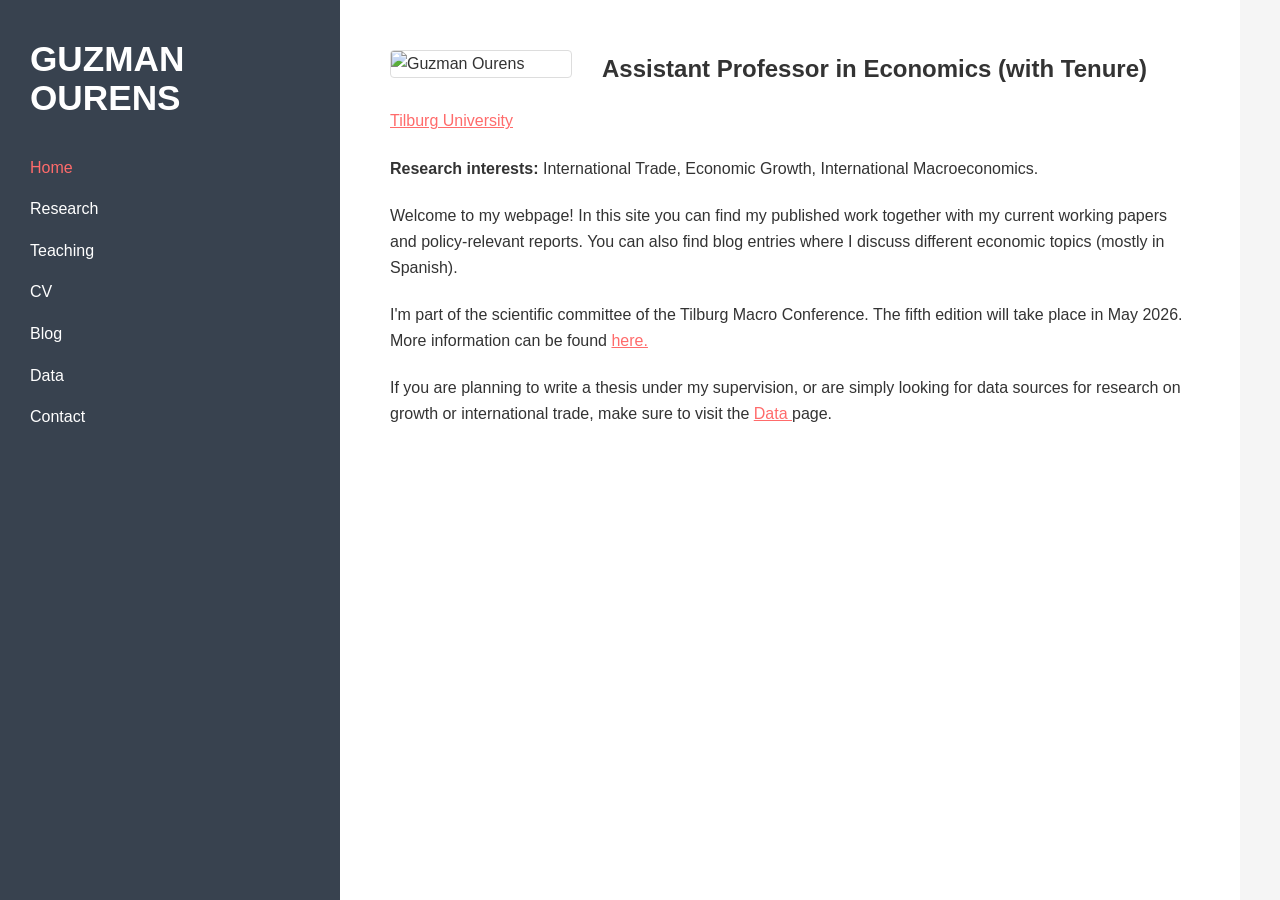
==== index.html @ 63a26b4d "Update index.html" ====
<!DOCTYPE html>
<html lang="en">

<head>
    <meta charset="UTF-8">
    <meta name="viewport" content="width=device-width, initial-scale=1.0">

    <title>Guzman Ourens</title>

    <link rel="stylesheet" href="css/style.css">
</head>

<body>

<div class="container">

    <aside class="sidebar">

        <h1>GUZMAN<br>OURENS</h1>

        <nav>

            <a class="active" href="index.html">Home</a>
            <a href="research.html">Research</a>
            <a href="teaching.html">Teaching</a>
            <a href="cv.html">CV</a>
            <a href="blog.html">Blog</a>
            <a href="data.html">Data</a>
            <a href="contact.html">Contact</a>

        </nav>

    </aside>

    <main class="content">

     <div class="intro">

    <img
        src="https://guzmanourens.com/wp-content/uploads/2017/09/photo-ourens-2.jpg"
        alt="Guzman Ourens"
        class="profile-photo">

    <div class="intro-text">

        <h2>Assistant Professor in Economics (with Tenure)</h2>

        <p class="university">
            <a href="https://www.tilburguniversity.edu/about/schools/economics-and-management"
               target="_blank">
                Tilburg University
            </a>
        </p>

    </div>

</div>

        <p>

            <strong>Research interests:</strong>

            International Trade,

            Economic Growth,

            International Macroeconomics.

        </p>

        <p>

            Welcome to my webpage!

            In this site you can find my published work together with my current working papers and
            policy-relevant reports.

            You can also find blog entries where I discuss different economic topics
            (mostly in Spanish).

        </p>

        <p>

            I'm part of the scientific committee of the Tilburg Macro Conference.

            The fifth edition will take place in May 2026.

            More information can be found

            <a href="https://macro-economics-tilburg.weebly.com/conference.html"
               target="_blank">

                here.

            </a>

        </p>

        <p>

            If you are planning to write a thesis under my supervision,
            or are simply looking for data sources for research on growth or international trade,
            make sure to visit the

            <a href="data.html">

                Data

            </a>

            page.

        </p>

    </main>

</div>

</body>

</html>
---- css/style.css ----
body{
    margin:0;
font-family:"Source Sans 3", Arial, sans-serif;    
    background:#f5f5f5;
    color: #333333;
    line-height:1.6;
}

.container{
    display:flex;
    min-height:100vh;
}

.sidebar{
    width:280px;
    background:#38424f;
    color:#fff;
    padding:40px 30px;
    position:fixed;
    top:0;
    bottom:0;
}

.sidebar h1{
    font-size:2.2rem;
    line-height:1.1;
    margin-top:0;
}

.sidebar nav a{
    display:block;
    color:#fff;
    text-decoration:none;
    padding:8px 0;
}

.sidebar nav a.active,
.sidebar nav a:hover{
    color:#ff6b6b;
}

.content{
    width:100%;
    max-width:900px;
    margin-left:340px;
    padding:50px;
    min-height:100vh;
    background:#fff;
    box-sizing:border-box;
}


.profile-photo{
    width:180px;
    height:auto;
    float:left;
    margin:0 30px 20px 0;
    border:1px solid #ddd;
    border-radius:4px;
}

h1{
    font-size:3rem;
}

h2{
    margin-top:0;
}

@media(max-width:800px){

.sidebar{
    position:relative;
    width:auto;
}

.content{
    margin-left:0;
    padding:25px;
}

.container{
    display:block;
}

.profile-photo{
    float:none;
    display:block;
    margin:0 auto 25px;
    width:180px;
}
}

    .sidebar nav a.active,
.sidebar nav a:hover,
a{
    color:#ff6b6b;
}

h3{
    margin-top:40px;
    margin-bottom:10px;
}

h4{
    margin-top:25px;
    margin-bottom:5px;
    font-weight:600;
}

ul{
    margin-top:5px;
    margin-bottom:20px;
}

h3{
    margin-top:40px;
    margin-bottom:15px;
    font-size:1.35rem;
}

.content p{
    margin-bottom:22px;
}
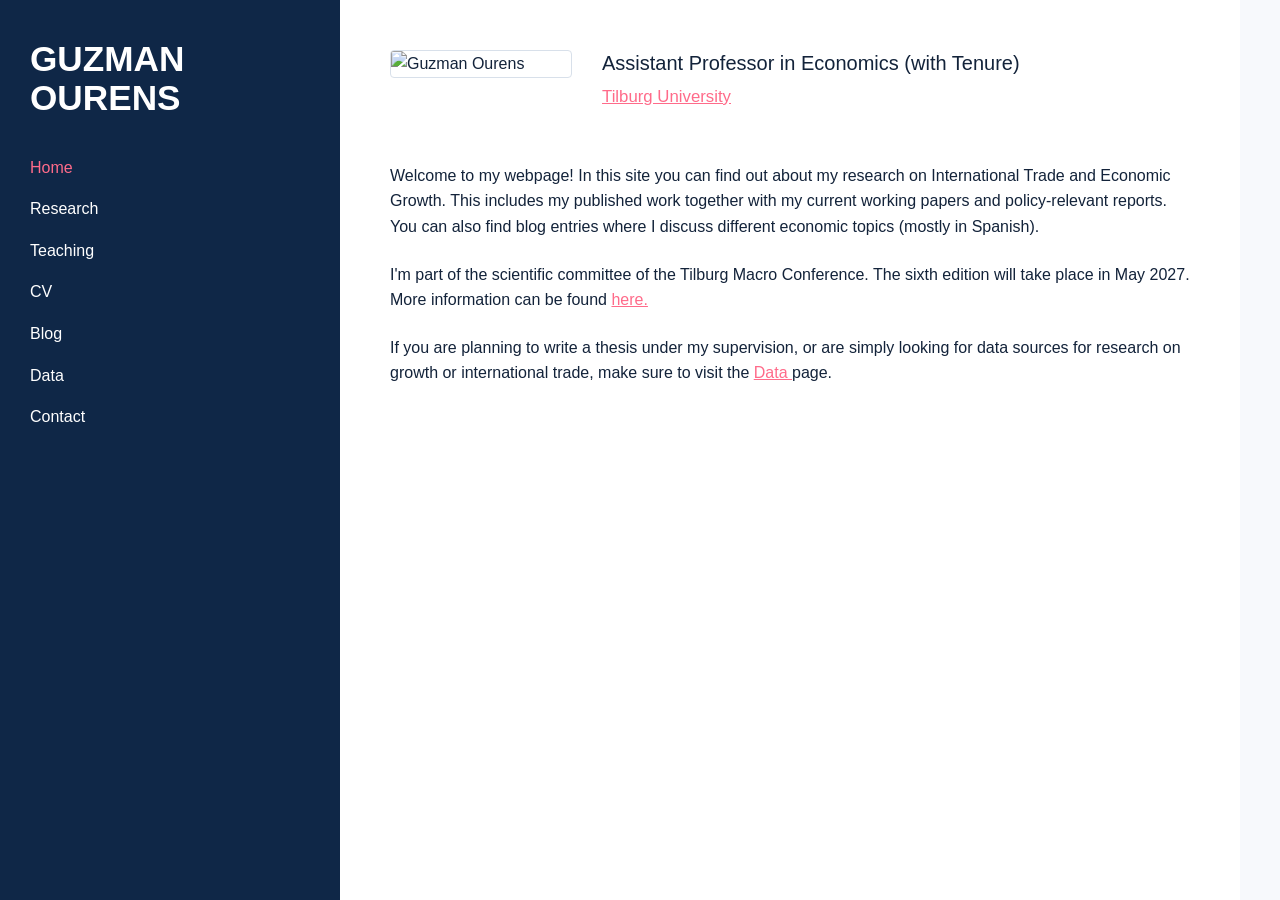
==== commit b4e9983f: "Update research description and conference year Removed specific research interests and updated conf" ====
--- a/index.html
+++ b/index.html
@@ -58,21 +58,9 @@
 
         <p>
 
-            <strong>Research interests:</strong>
-
-            International Trade,
-
-            Economic Growth,
-
-            International Macroeconomics.
-
-        </p>
-
-        <p>
-
             Welcome to my webpage!
 
-            In this site you can find my published work together with my current working papers and
+            In this site you can find out about my research on International Trade and Economic Growth. This includes my published work together with my current working papers and
             policy-relevant reports.
 
             You can also find blog entries where I discuss different economic topics
@@ -84,7 +72,7 @@
 
             I'm part of the scientific committee of the Tilburg Macro Conference.
 
-            The fifth edition will take place in May 2026.
+            The sixth edition will take place in May 2027.
 
             More information can be found
 
--- a/css/style.css
+++ b/css/style.css
@@ -1,8 +1,8 @@
 body{
     margin:0;
 font-family:"Source Sans 3", Arial, sans-serif;    
-    background:#f5f5f5;
-    color: #333333;
+    background:#f7f9fc;
+    color: #13233a;
     line-height:1.6;
 }
 
@@ -13,7 +13,7 @@
 
 .sidebar{
     width:280px;
-    background:#38424f;
+    background:#0f2747;
     color:#fff;
     padding:40px 30px;
     position:fixed;
@@ -36,7 +36,7 @@
 
 .sidebar nav a.active,
 .sidebar nav a:hover{
-    color:#ff6b6b;
+    color:#ff6b8a;
 }
 
 .content{
@@ -45,18 +45,46 @@
     margin-left:340px;
     padding:50px;
     min-height:100vh;
-    background:#fff;
+    background:#ffffff;
     box-sizing:border-box;
 }
 
 
+.intro{
+    display:flex;
+    align-items:flex-start;
+    gap:30px;
+    margin-bottom:30px;
+}
+
 .profile-photo{
     width:180px;
     height:auto;
-    float:left;
-    margin:0 30px 20px 0;
-    border:1px solid #ddd;
+    border:1px solid #d8e0ea;
     border-radius:4px;
+    flex-shrink:0;
+}
+
+.intro-text h2{
+    margin:0;
+    font-size:1.25rem;
+    font-weight:500;
+    line-height:1.3;
+}
+
+.university{
+    margin:8px 0 18px;
+    font-size:1.05rem;
+}
+
+.research-interests{
+    margin:0;
+    font-size:1.2rem;
+    font-weight:600;
+}
+
+.research-interests span{
+    font-weight:400;
 }
 
 h1{
@@ -83,8 +111,11 @@
     display:block;
 }
 
+.intro{
+    display:block;
+}
+
 .profile-photo{
-    float:none;
     display:block;
     margin:0 auto 25px;
     width:180px;
@@ -94,7 +125,7 @@
     .sidebar nav a.active,
 .sidebar nav a:hover,
 a{
-    color:#ff6b6b;
+    color:#ff6b8a;
 }
 
 h3{
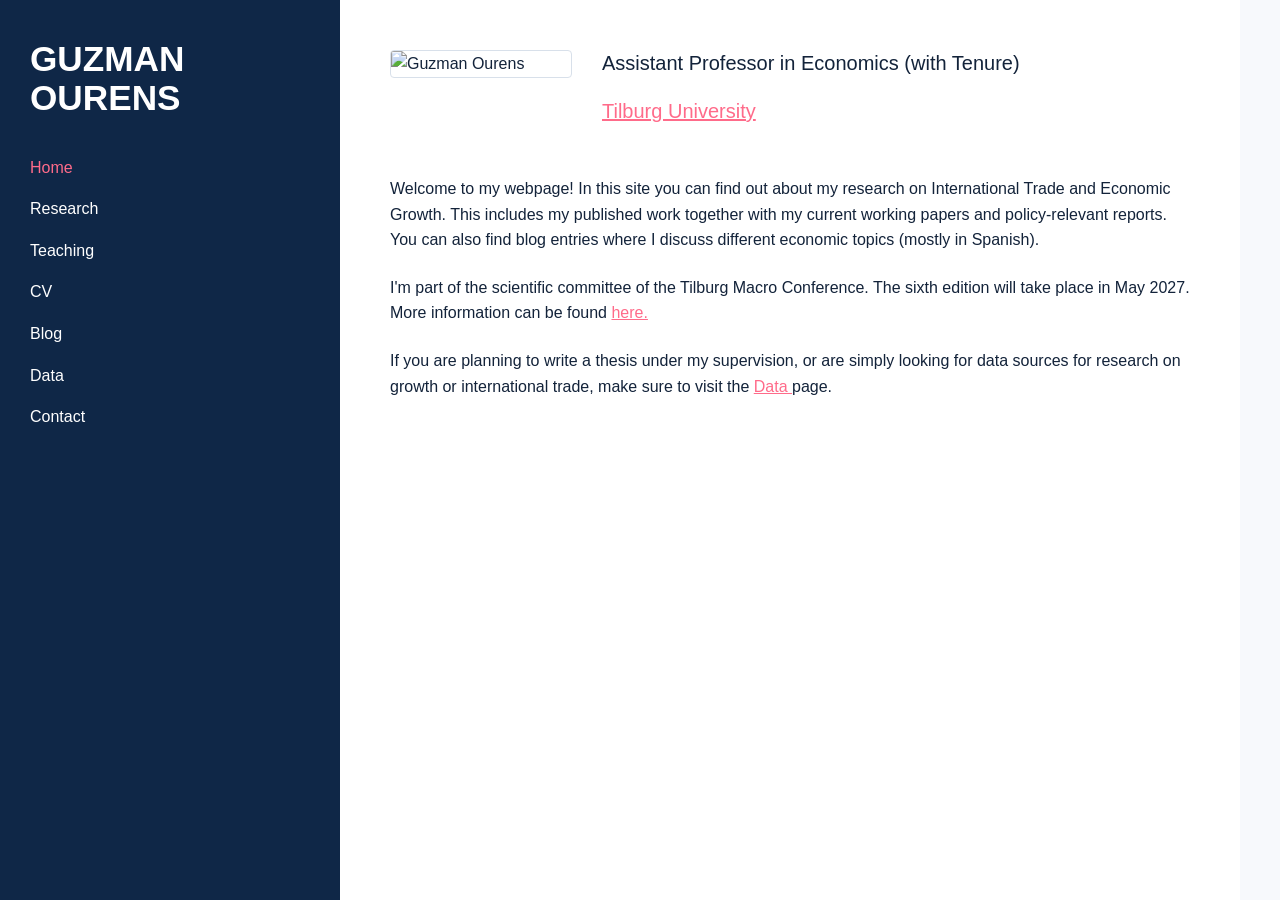
==== commit 2866f1a4: "Replace university link text with heading element" ====
--- a/index.html
+++ b/index.html
@@ -48,7 +48,7 @@
         <p class="university">
             <a href="https://www.tilburguniversity.edu/about/schools/economics-and-management"
                target="_blank">
-                Tilburg University
+                <h2>Tilburg University</h2>
             </a>
         </p>
 
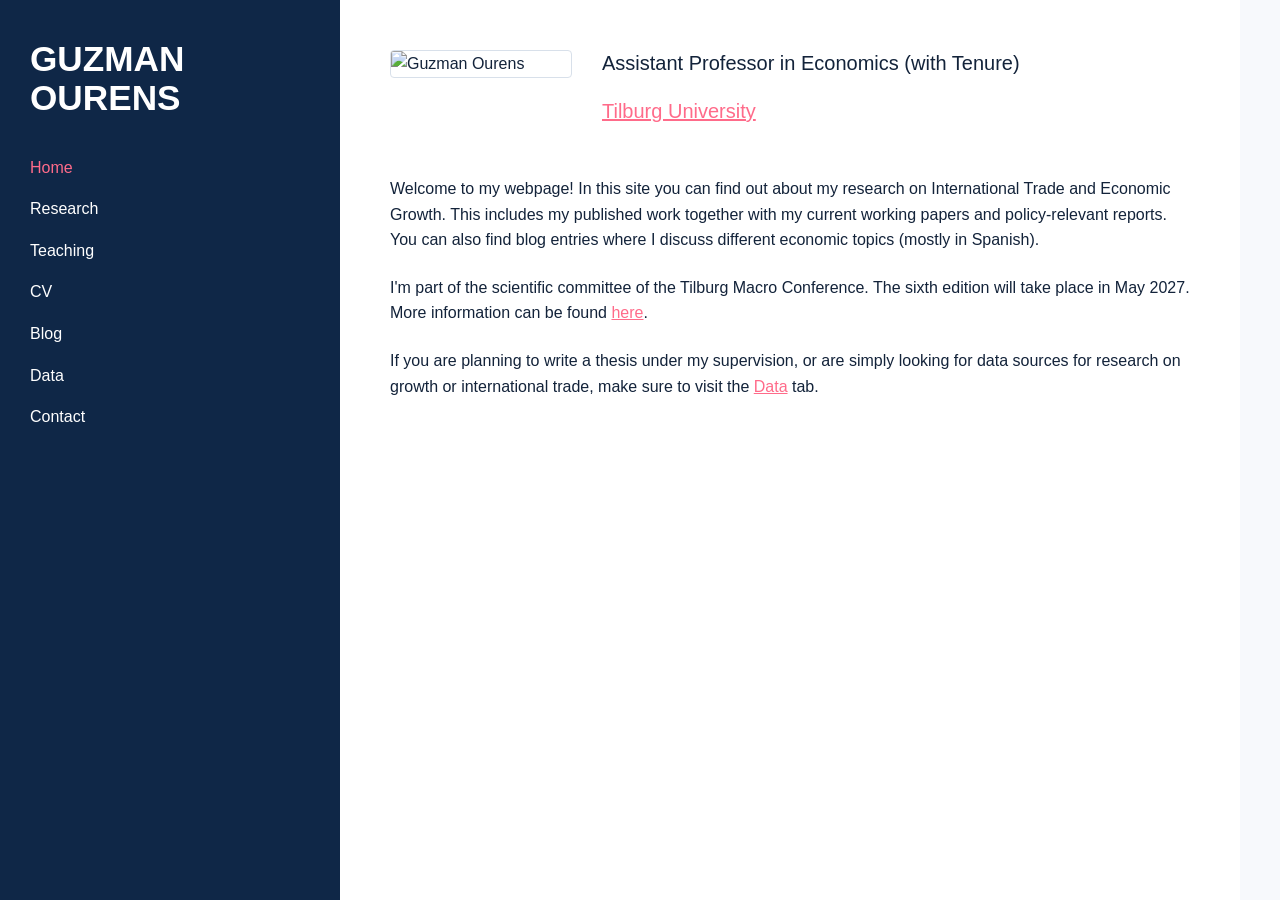
==== commit 464fc084: "Update conference information and simplify HTML" ====
--- a/index.html
+++ b/index.html
@@ -70,18 +70,9 @@
 
         <p>
 
-            I'm part of the scientific committee of the Tilburg Macro Conference.
-
-            The sixth edition will take place in May 2027.
-
-            More information can be found
-
-            <a href="https://macro-economics-tilburg.weebly.com/conference.html"
-               target="_blank">
-
-                here.
-
-            </a>
+            I'm part of the scientific committee of the Tilburg Macro Conference. The sixth edition will take place in May 2027.
+            More information can be found <a href="https://macro-economics-tilburg.weebly.com/conference.html"
+               target="_blank">here</a>.
 
         </p>
 
@@ -89,15 +80,7 @@
 
             If you are planning to write a thesis under my supervision,
             or are simply looking for data sources for research on growth or international trade,
-            make sure to visit the
-
-            <a href="data.html">
-
-                Data
-
-            </a>
-
-            page.
+            make sure to visit the <a href="data.html">Data</a> tab.
 
         </p>
 
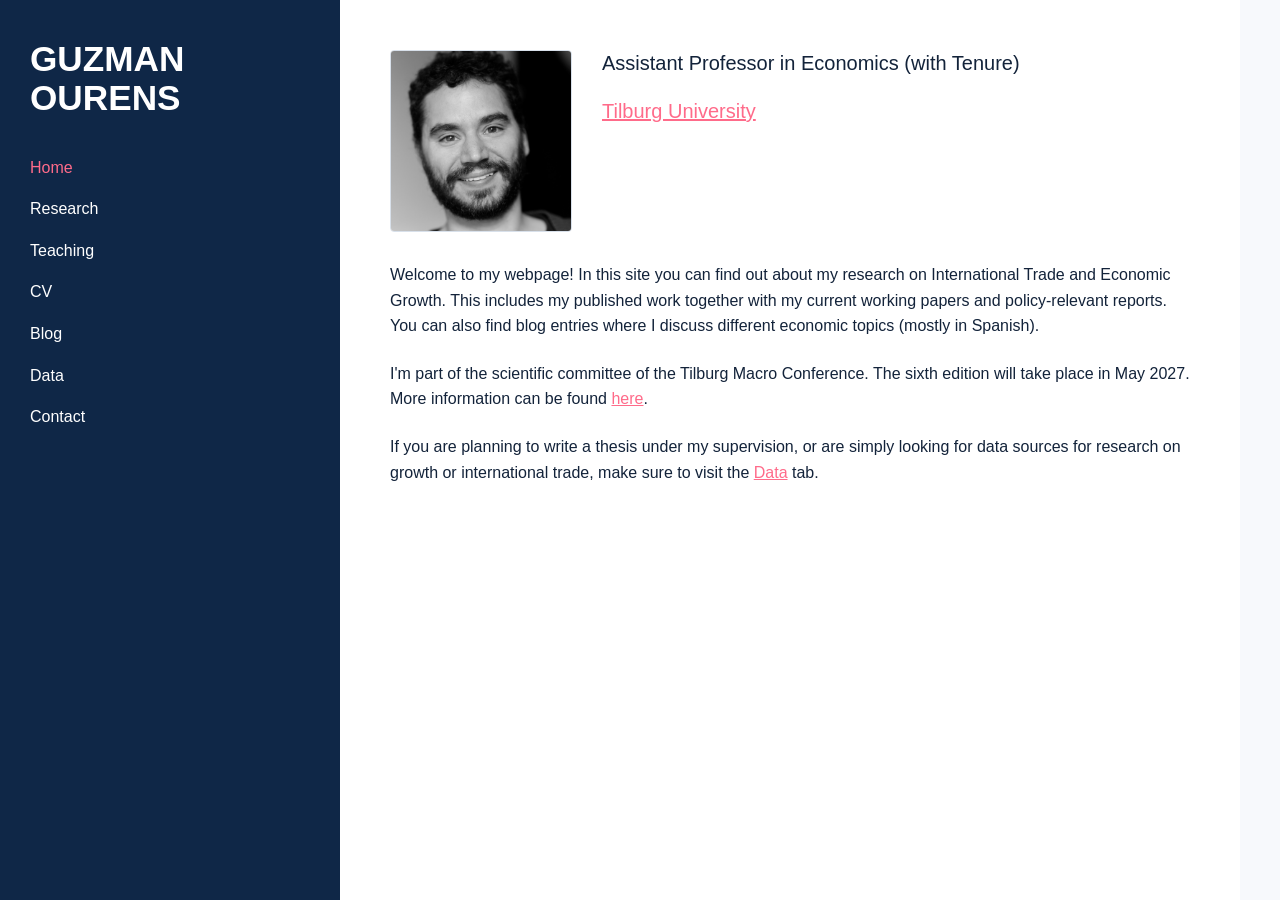
==== commit 076907f0: "Update index.html" ====
--- a/index.html
+++ b/index.html
@@ -37,7 +37,7 @@
      <div class="intro">
 
     <img
-        src="https://guzmanourens.com/wp-content/uploads/2017/09/photo-ourens-2.jpg"
+        src="files/photo-ourens-2.jpg"
         alt="Guzman Ourens"
         class="profile-photo">
 
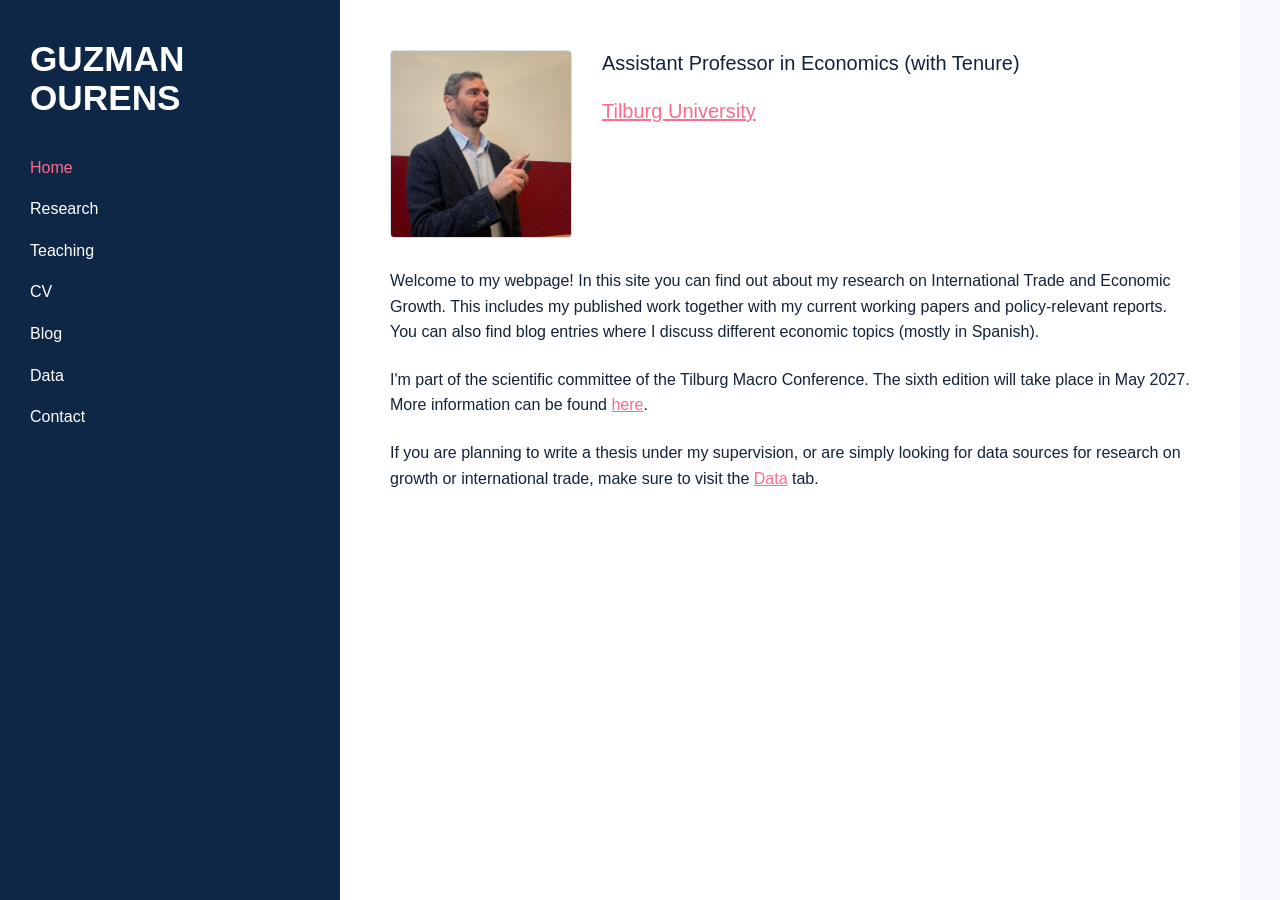
==== commit f99427a2: "Update profile photo source in index.html" ====
--- a/index.html
+++ b/index.html
@@ -37,7 +37,7 @@
      <div class="intro">
 
     <img
-        src="files/photo-ourens-2.jpg"
+        src="files/photo_teaching.jpg"
         alt="Guzman Ourens"
         class="profile-photo">
 
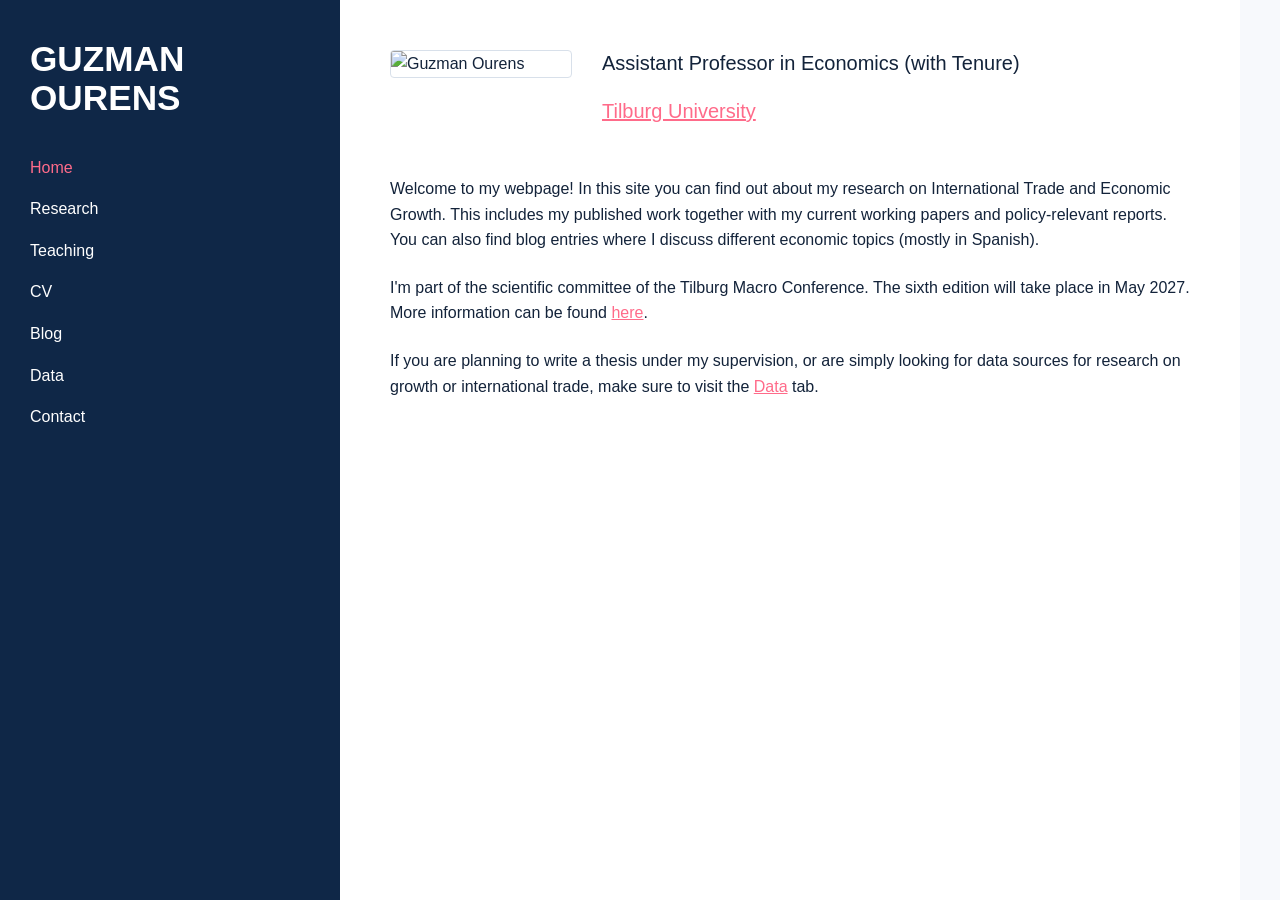
==== commit fb449976: "Update profile photo source in index.html" ====
--- a/index.html
+++ b/index.html
@@ -37,7 +37,7 @@
      <div class="intro">
 
     <img
-        src="files/photo_teaching.jpg"
+        src="files/photo_teaching2.jpg"
         alt="Guzman Ourens"
         class="profile-photo">
 
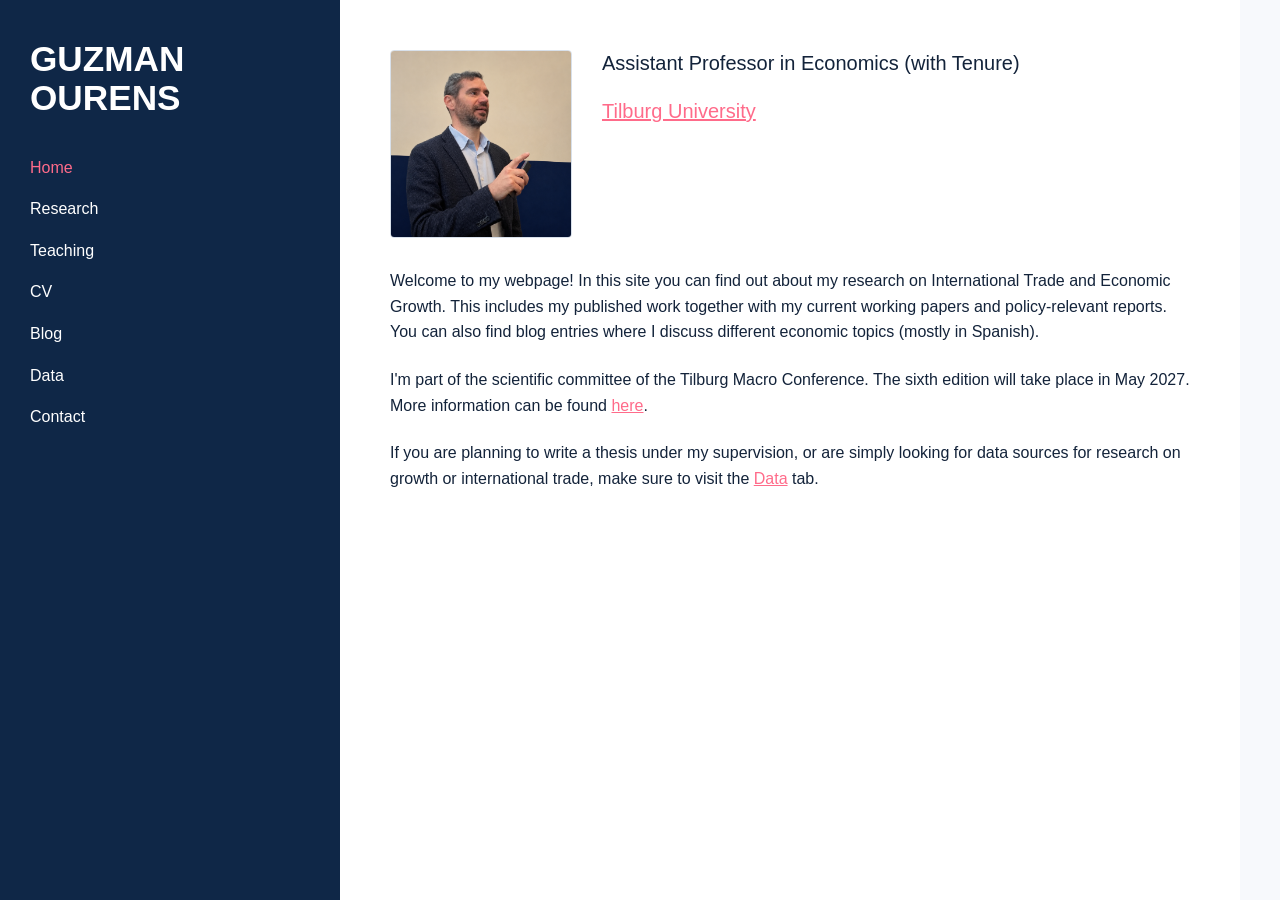
==== commit f6cf385f: "Change image source from JPG to PNG" ====
--- a/index.html
+++ b/index.html
@@ -37,7 +37,7 @@
      <div class="intro">
 
     <img
-        src="files/photo_teaching2.jpg"
+        src="files/photo_teaching2.png"
         alt="Guzman Ourens"
         class="profile-photo">
 
